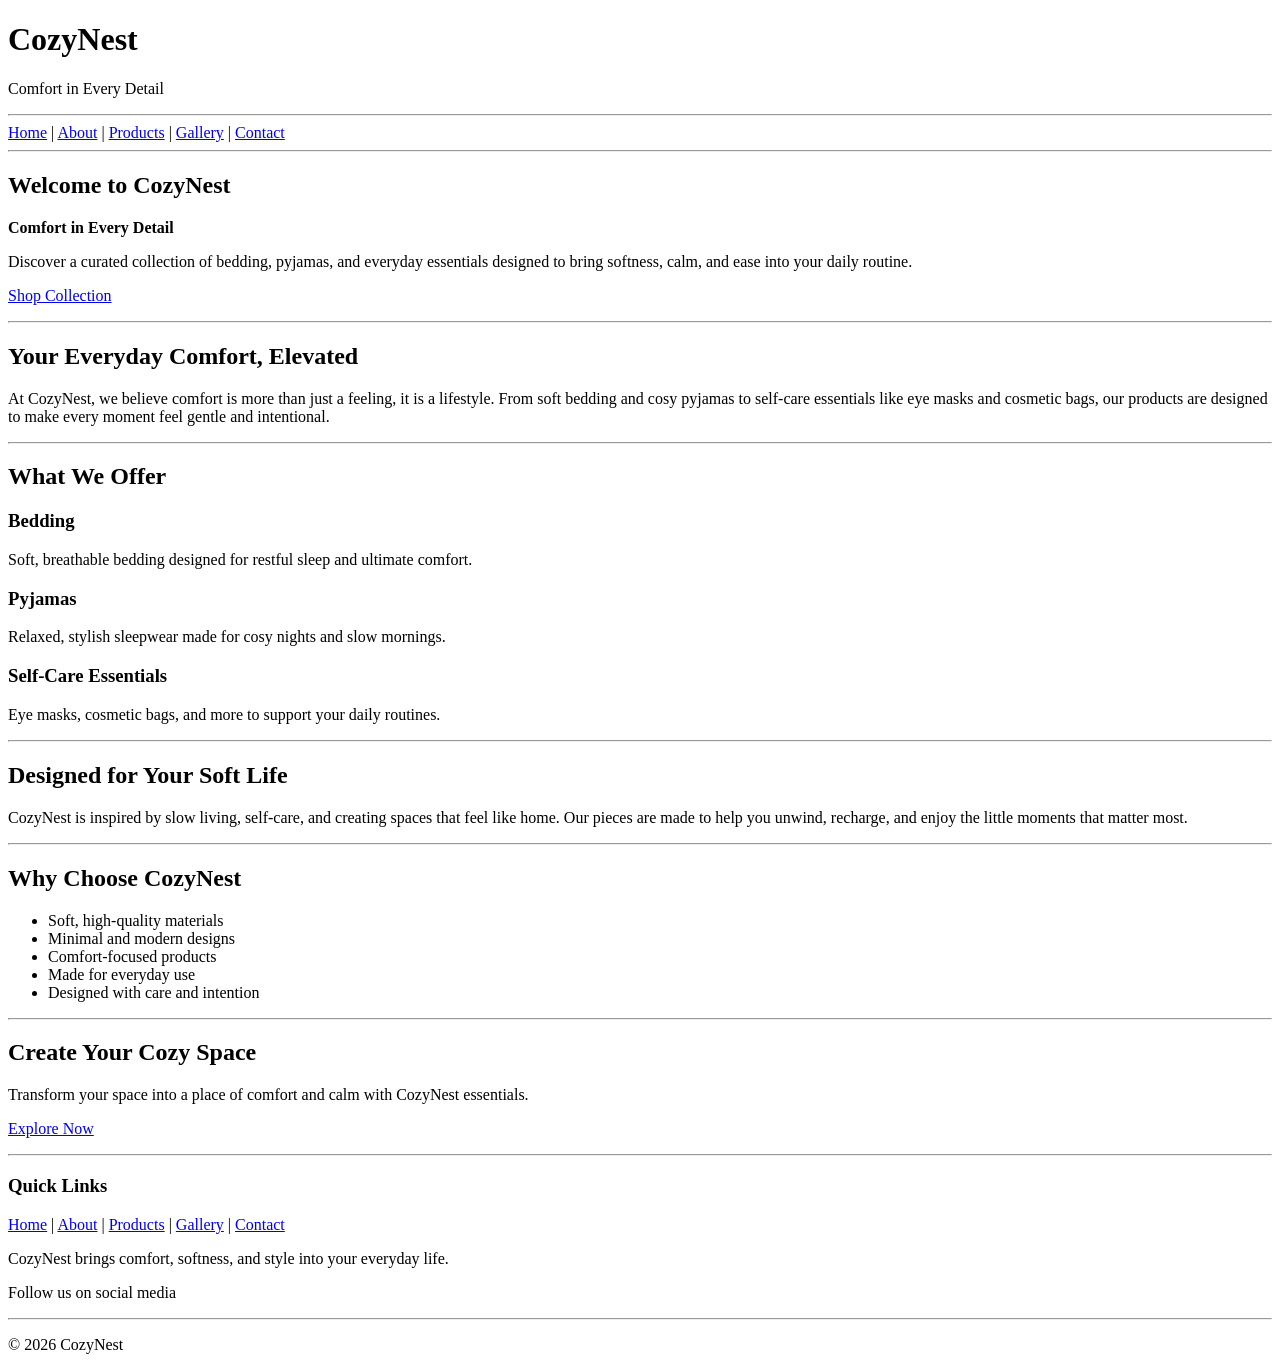
==== CozyNest/index.html @ 981aeef9 "Created CozyNest multi-page website using HTML This project is a basic website created using HTML. I" ====
<!DOCTYPE html>
<html>
<head>
    <title>CozyNest - Home</title>
</head>

<body>

    <!-- Header -->
    <h1>CozyNest</h1>
    <p>Comfort in Every Detail</p>

    <hr>

    <!-- Navigation -->
    <a href="index.html">Home</a> |
    <a href="about.html">About</a> |
    <a href="services.html">Products</a> |
    <a href="gallery.html">Gallery</a> |
    <a href="contact.html">Contact</a>

    <hr>

    <!-- Hero Section -->
    <h2>Welcome to CozyNest</h2>
    <p><strong>Comfort in Every Detail</strong></p>
    <p>
        Discover a curated collection of bedding, pyjamas, and everyday essentials
        designed to bring softness, calm, and ease into your daily routine.
    </p>
    <p>
        <a href="services.html">Shop Collection</a>
    </p>

    <hr>

    <!-- Intro / Brand Statement Section -->
    <h2>Your Everyday Comfort, Elevated</h2>
    <p>
        At CozyNest, we believe comfort is more than just a feeling, it is a lifestyle.
        From soft bedding and cosy pyjamas to self-care essentials like eye masks and
        cosmetic bags, our products are designed to make every moment feel gentle and intentional.
    </p>

    <hr>

    <!-- Product Categories Section -->
    <h2>What We Offer</h2>

    <h3>Bedding</h3>
    <p>
        Soft, breathable bedding designed for restful sleep and ultimate comfort.
    </p>

    <h3>Pyjamas</h3>
    <p>
        Relaxed, stylish sleepwear made for cosy nights and slow mornings.
    </p>

    <h3>Self-Care Essentials</h3>
    <p>
        Eye masks, cosmetic bags, and more to support your daily routines.
    </p>

    <hr>

    <!-- Lifestyle / Aesthetic Section -->
    <h2>Designed for Your Soft Life</h2>
    <p>
        CozyNest is inspired by slow living, self-care, and creating spaces that feel like home.
        Our pieces are made to help you unwind, recharge, and enjoy the little moments that matter most.
    </p>

    <hr>

    <!-- Highlight / Feature Section -->
    <h2>Why Choose CozyNest</h2>
    <ul>
        <li>Soft, high-quality materials</li>
        <li>Minimal and modern designs</li>
        <li>Comfort-focused products</li>
        <li>Made for everyday use</li>
        <li>Designed with care and intention</li>
    </ul>

    <hr>

    <!-- Call To Action Section -->
    <h2>Create Your Cozy Space</h2>
    <p>
        Transform your space into a place of comfort and calm with CozyNest essentials.
    </p>
    <p>
        <a href="services.html">Explore Now</a>
    </p>

    <hr>

    <!-- Footer -->
    <h3>Quick Links</h3>
    <p>
        <a href="index.html">Home</a> |
        <a href="about.html">About</a> |
        <a href="services.html">Products</a> |
        <a href="gallery.html">Gallery</a> |
        <a href="contact.html">Contact</a>
    </p>

    <p>
        CozyNest brings comfort, softness, and style into your everyday life.
    </p>

    <p>Follow us on social media</p>

    <hr>

    <p>© 2026 CozyNest</p>

</body>
</html>
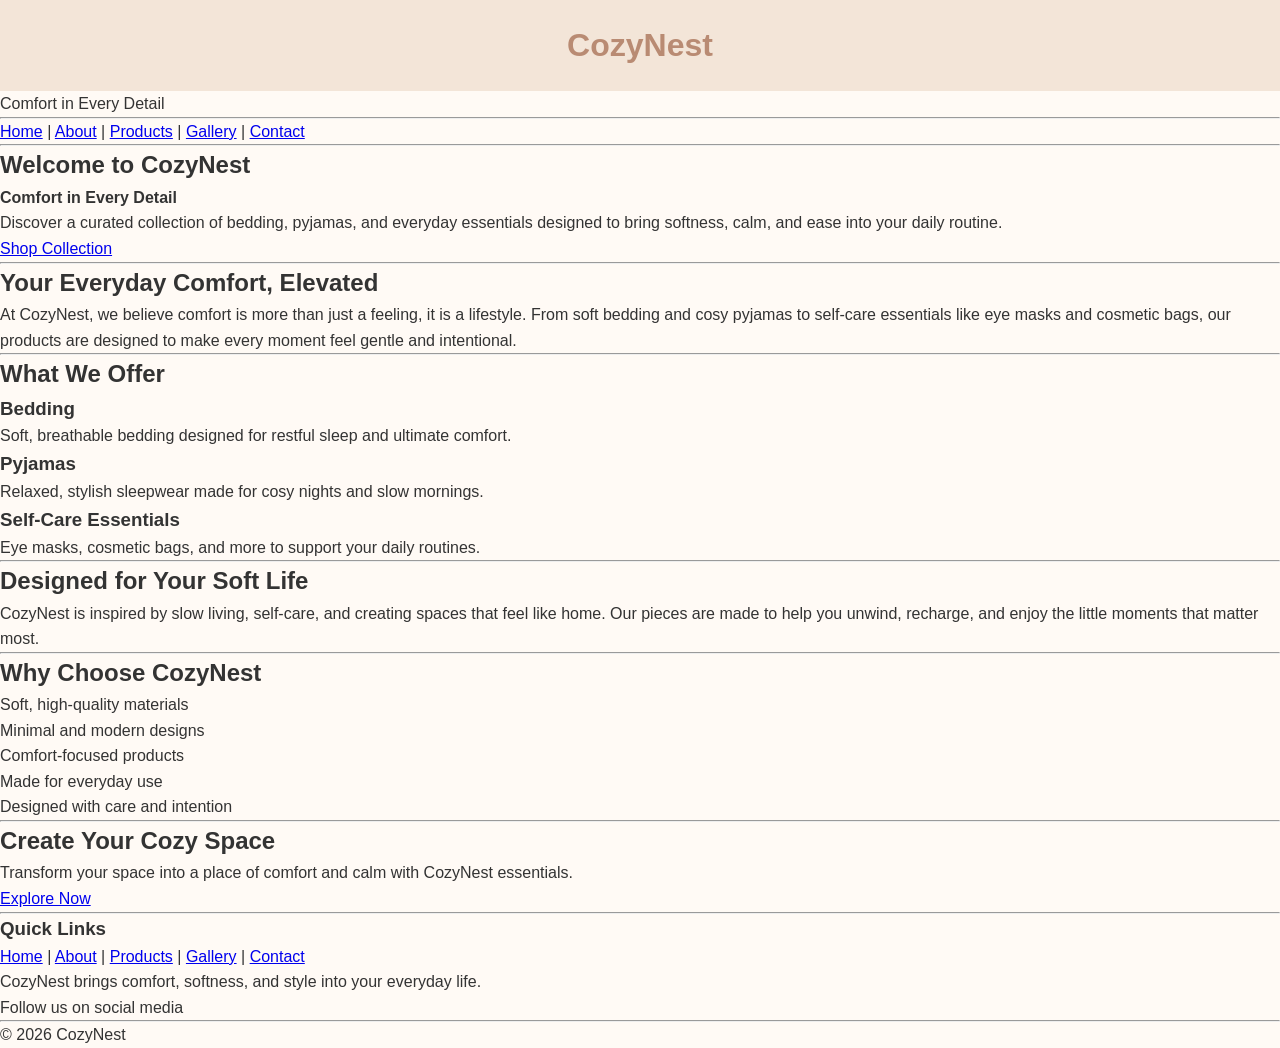
==== commit 0e43bf59: "Created CozyNest multi-page website using HTML and CSS This project is a multi-page website created " ====
--- a/CozyNest/index.html
+++ b/CozyNest/index.html
@@ -2,6 +2,7 @@
 <html>
 <head>
     <title>CozyNest - Home</title>
+<link rel="stylesheet" href="style.css">
 </head>
 
 <body>
--- a/CozyNest/style.css
+++ b/CozyNest/style.css
@@ -0,0 +1,149 @@
+/* Reset default styles */
+* {
+    margin: 0;
+    padding: 0;
+    box-sizing: border-box;
+    font-family: Arial, sans-serif;
+}
+
+/* Body */
+body {
+    background-color: #fffaf5; /* soft cozy background */
+    color: #333;
+    line-height: 1.6;
+}
+
+/* Header */
+header, h1 {
+    background-color: #f3e5d8;
+    text-align: center;
+    padding: 20px;
+    color: #b98b73;
+}
+
+/* Navigation */
+nav {
+    background-color: #d8bfa9;
+    text-align: center;
+    padding: 10px 0;
+}
+
+nav a {
+    color: #333;
+    text-decoration: none;
+    margin: 0 15px;
+    font-weight: bold;
+}
+
+nav a:hover {
+    text-decoration: underline;
+}
+
+/* Hero Section */
+.hero, .intro, .cta {
+    text-align: center;
+    padding: 40px 20px;
+}
+
+.hero h2, .intro h2, .cta h2 {
+    color: #b98b73;
+    margin-bottom: 15px;
+}
+
+.hero p, .intro p, .cta p {
+    max-width: 700px;
+    margin: auto 0 20px auto;
+}
+
+/* Buttons */
+a.button {
+    display: inline-block;
+    background-color: #b98b73;
+    color: white;
+    padding: 12px 25px;
+    text-decoration: none;
+    border-radius: 5px;
+    margin-top: 10px;
+}
+
+a.button:hover {
+    background-color: #a1785c;
+}
+
+/* Sections */
+section {
+    padding: 40px 20px;
+    max-width: 1000px;
+    margin: auto;
+}
+
+/* Product Categories */
+.products {
+    display: flex;
+    flex-wrap: wrap;
+    justify-content: center;
+    gap: 20px;
+}
+
+.product-card {
+    background-color: #fff;
+    border: 1px solid #eee;
+    border-radius: 10px;
+    padding: 20px;
+    width: 280px;
+    text-align: center;
+    box-shadow: 0 2px 8px rgba(0,0,0,0.1);
+}
+
+/* Gallery */
+.gallery {
+    display: flex;
+    flex-wrap: wrap;
+    justify-content: center;
+    gap: 15px;
+}
+
+.gallery img {
+    width: 300px;
+    height: 200px;
+    object-fit: cover;
+    border-radius: 10px;
+}
+
+/* Highlight / Feature List */
+.features ul {
+    list-style-type: disc;
+    max-width: 600px;
+    margin: auto 0;
+    padding-left: 20px;
+}
+
+.features li {
+    margin-bottom: 10px;
+}
+
+/* Footer */
+footer {
+    background-color: #d8bfa9;
+    color: white;
+    text-align: center;
+    padding: 20px;
+    margin-top: 40px;
+}
+
+/* Media Queries for smaller screens */
+@media (max-width: 768px) {
+    nav a {
+        display: block;
+        margin: 10px 0;
+    }
+
+    .products, .gallery {
+        flex-direction: column;
+        align-items: center;
+    }
+
+    .gallery img, .product-card {
+        width: 90%;
+    }
+}
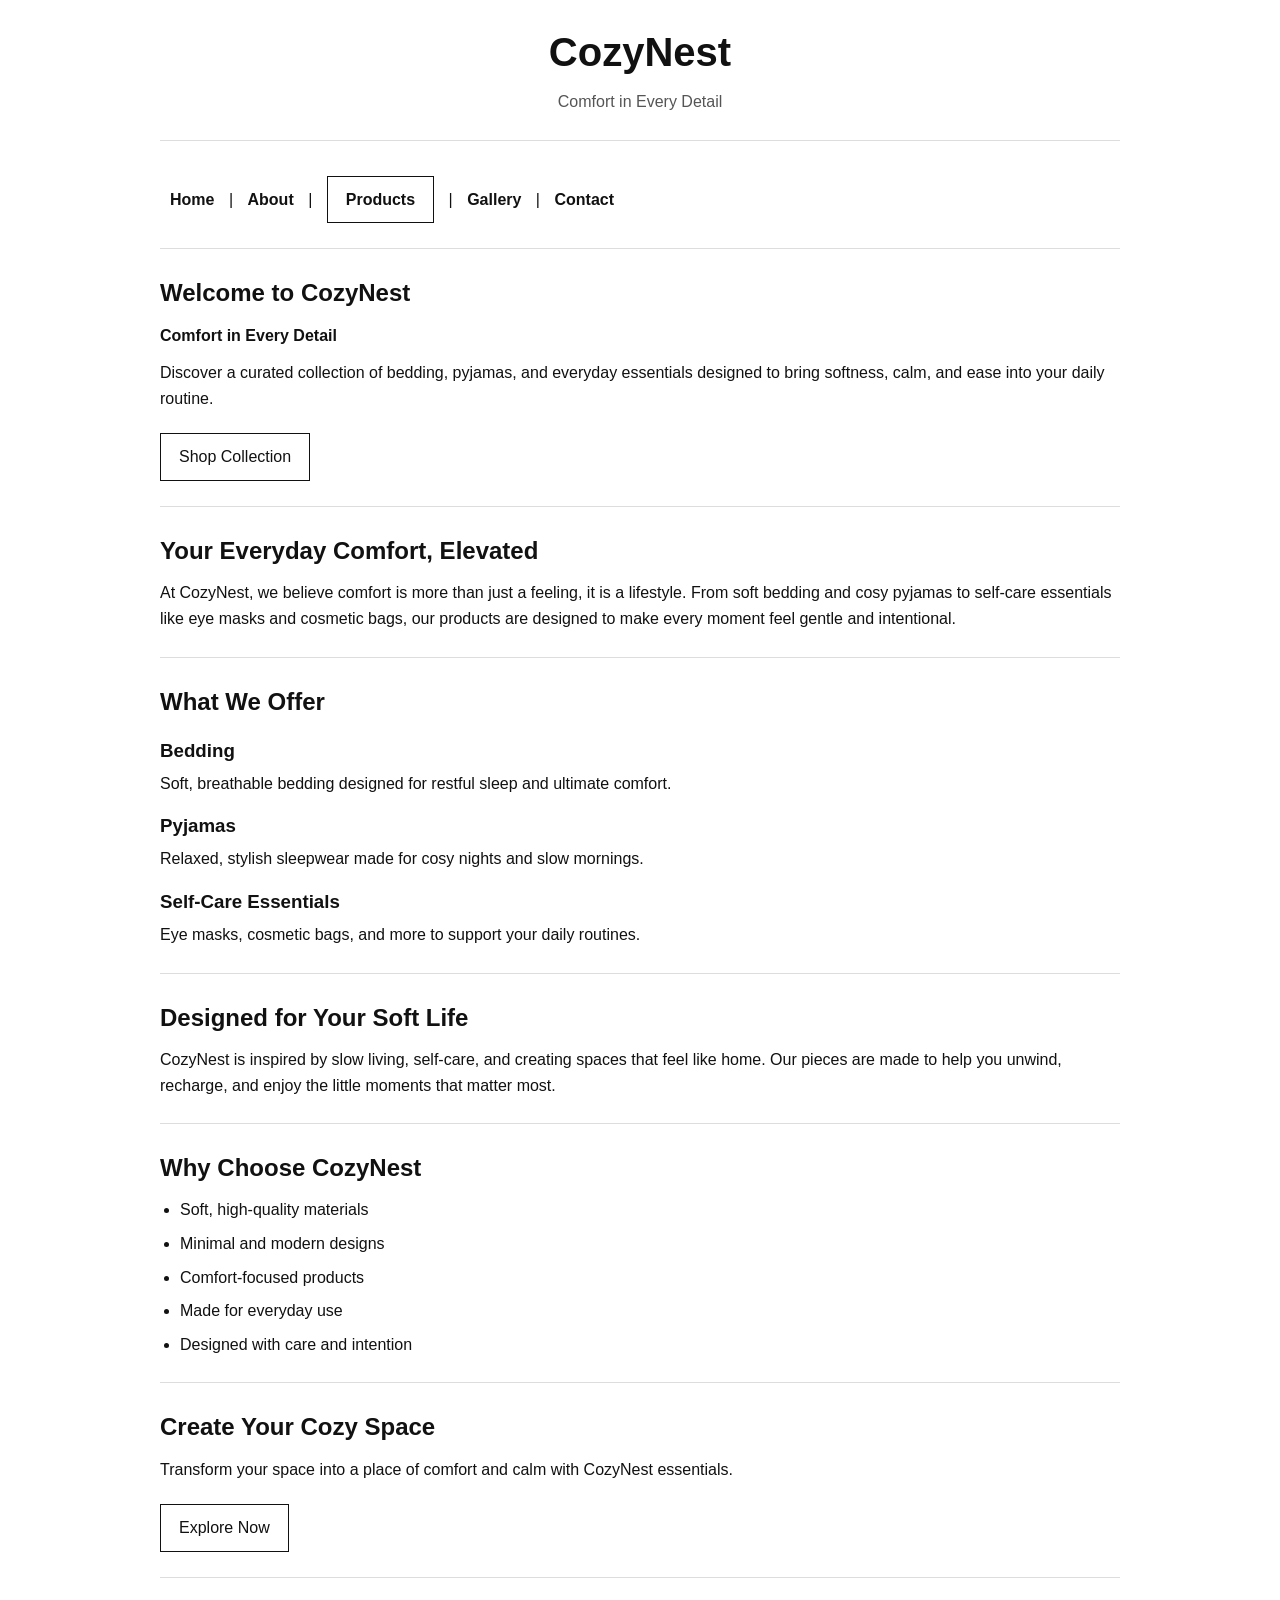
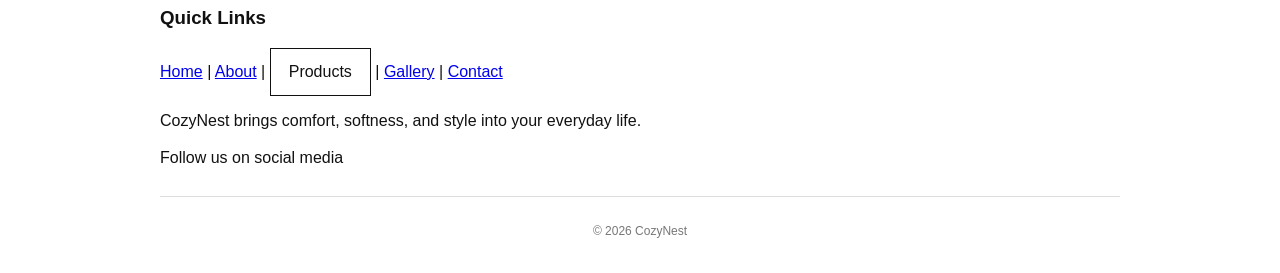
==== commit fc59c4b0: "Added basic JavaScript functionality to the CozyNest website to improve interactivity, including pag" ====
--- a/CozyNest/index.html
+++ b/CozyNest/index.html
@@ -4,7 +4,7 @@
     <title>CozyNest - Home</title>
 <link rel="stylesheet" href="style.css">
 </head>
-
+<script src="script.js"></script>
 <body>
 
     <!-- Header -->
--- a/CozyNest/style.css
+++ b/CozyNest/style.css
@@ -1,149 +1,120 @@
-/* Reset default styles */
+/* =========================
+   RESET
+========================= */
 * {
     margin: 0;
     padding: 0;
     box-sizing: border-box;
-    font-family: Arial, sans-serif;
 }
 
-/* Body */
+/* =========================
+   BODY
+========================= */
 body {
-    background-color: #fffaf5; /* soft cozy background */
-    color: #333;
+    font-family: Arial, sans-serif;
+    background-color: #ffffff;
+    color: #111;
+    max-width: 1000px;
+    margin: auto;
+    padding: 20px;
     line-height: 1.6;
 }
 
-/* Header */
-header, h1 {
-    background-color: #f3e5d8;
+/* =========================
+   HEADER
+========================= */
+h1 {
     text-align: center;
-    padding: 20px;
-    color: #b98b73;
+    font-size: 40px;
+    font-weight: bold;
+    margin-bottom: 5px;
 }
 
-/* Navigation */
-nav {
-    background-color: #d8bfa9;
+body > p:nth-of-type(1) {
     text-align: center;
-    padding: 10px 0;
+    color: #555;
+    margin-bottom: 20px;
 }
 
-nav a {
-    color: #333;
+/* =========================
+   NAVIGATION (your HTML links)
+========================= */
+body > a {
+    margin: 0 10px;
     text-decoration: none;
-    margin: 0 15px;
-    font-weight: bold;
+    color: #111;
+    font-weight: 600;
 }
 
-nav a:hover {
+body > a:hover {
     text-decoration: underline;
 }
 
-/* Hero Section */
-.hero, .intro, .cta {
-    text-align: center;
-    padding: 40px 20px;
+/* =========================
+   LINES
+========================= */
+hr {
+    border: none;
+    border-top: 1px solid #ddd;
+    margin: 25px 0;
 }
 
-.hero h2, .intro h2, .cta h2 {
-    color: #b98b73;
-    margin-bottom: 15px;
+/* =========================
+   HEADINGS
+========================= */
+h2 {
+    margin-top: 25px;
+    margin-bottom: 10px;
+    font-size: 24px;
 }
 
-.hero p, .intro p, .cta p {
-    max-width: 700px;
-    margin: auto 0 20px auto;
+h3 {
+    margin-top: 15px;
+    margin-bottom: 5px;
 }
 
-/* Buttons */
-a.button {
-    display: inline-block;
-    background-color: #b98b73;
-    color: white;
-    padding: 12px 25px;
-    text-decoration: none;
-    border-radius: 5px;
+/* =========================
+   TEXT
+========================= */
+p {
+    margin-bottom: 12px;
+}
+
+/* =========================
+   LISTS
+========================= */
+ul {
+    margin-left: 20px;
     margin-top: 10px;
 }
 
-a.button:hover {
-    background-color: #a1785c;
+li {
+    margin-bottom: 8px;
 }
 
-/* Sections */
-section {
-    padding: 40px 20px;
-    max-width: 1000px;
-    margin: auto;
+/* =========================
+   LINKS / CTA
+========================= */
+a[href*="services"] {
+    display: inline-block;
+    padding: 10px 18px;
+    border: 1px solid #111;
+    color: #111;
+    margin-top: 10px;
+    text-decoration: none;
 }
 
-/* Product Categories */
-.products {
-    display: flex;
-    flex-wrap: wrap;
-    justify-content: center;
-    gap: 20px;
+a[href*="services"]:hover {
+    background-color: #111;
+    color: #fff;
 }
 
-.product-card {
-    background-color: #fff;
-    border: 1px solid #eee;
-    border-radius: 10px;
-    padding: 20px;
-    width: 280px;
+/* =========================
+   FOOTER
+========================= */
+body > p:last-of-type {
     text-align: center;
-    box-shadow: 0 2px 8px rgba(0,0,0,0.1);
-}
-
-/* Gallery */
-.gallery {
-    display: flex;
-    flex-wrap: wrap;
-    justify-content: center;
-    gap: 15px;
-}
-
-.gallery img {
-    width: 300px;
-    height: 200px;
-    object-fit: cover;
-    border-radius: 10px;
-}
-
-/* Highlight / Feature List */
-.features ul {
-    list-style-type: disc;
-    max-width: 600px;
-    margin: auto 0;
-    padding-left: 20px;
-}
-
-.features li {
-    margin-bottom: 10px;
-}
-
-/* Footer */
-footer {
-    background-color: #d8bfa9;
-    color: white;
-    text-align: center;
-    padding: 20px;
-    margin-top: 40px;
-}
-
-/* Media Queries for smaller screens */
-@media (max-width: 768px) {
-    nav a {
-        display: block;
-        margin: 10px 0;
-    }
-
-    .products, .gallery {
-        flex-direction: column;
-        align-items: center;
-    }
-
-    .gallery img, .product-card {
-        width: 90%;
-    }
+    font-size: 12px;
+    color: #777;
+    margin-top: 20px;
 }
